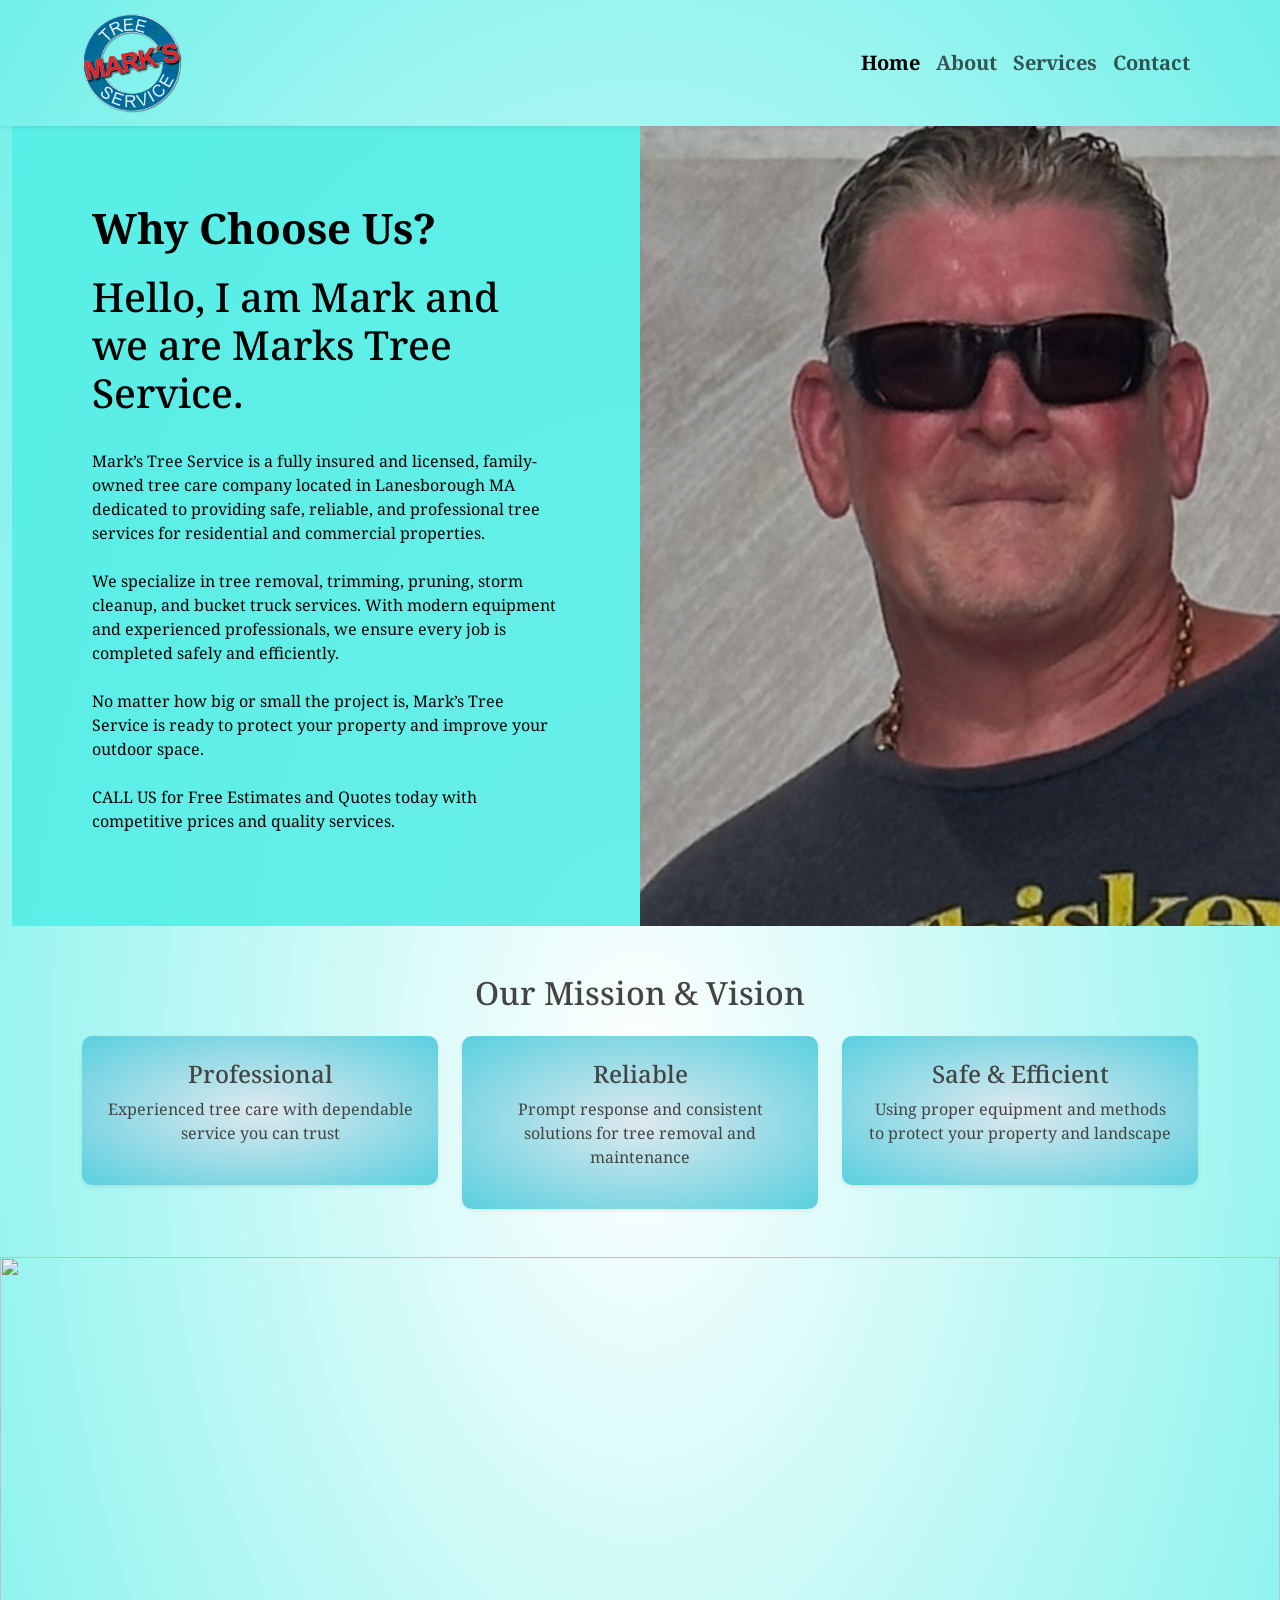
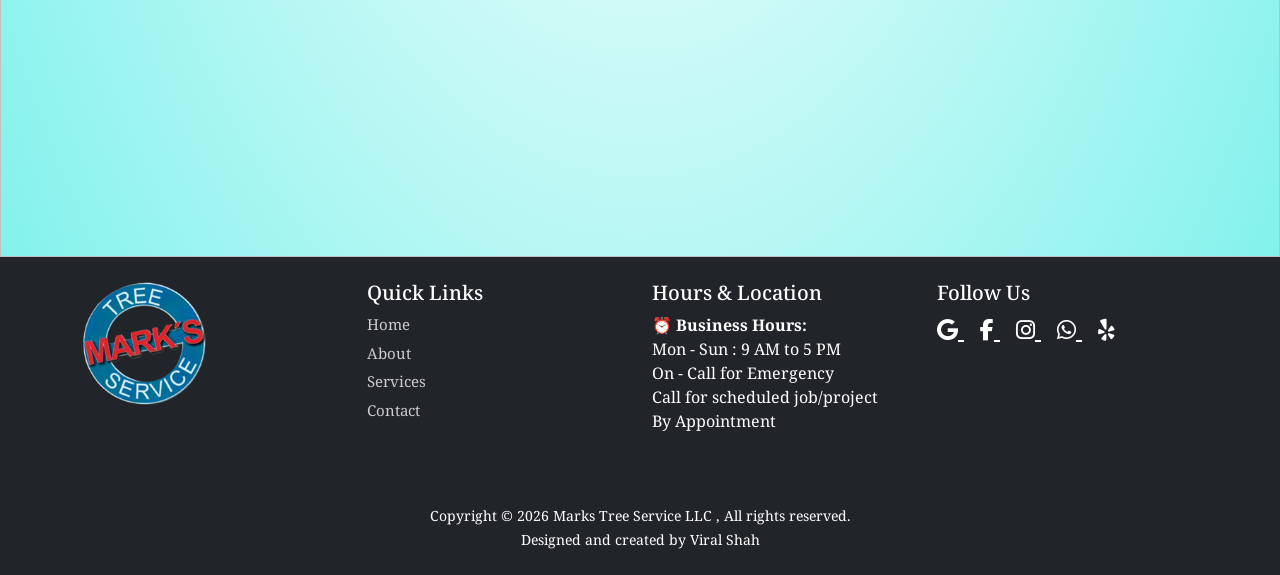
==== about.html @ 03f6d1b0 "Add files via upload" ====
<!DOCTYPE html>
<html lang="en">
<head>
  <meta charset="UTF-8" /><meta name="viewport" content="width=device-width, initial-scale=1" />
  <title> Marks Tree Service LLC | About</title>
  <link rel="icon" href="images/favicon.ico">
  <link rel="stylesheet" href="https://cdnjs.cloudflare.com/ajax/libs/bootstrap/5.3.2/css/bootstrap.min.css">
  <link rel="stylesheet" href="css/style.css">
  <link rel="stylesheet" href="https://cdnjs.cloudflare.com/ajax/libs/font-awesome/6.5.0/css/all.min.css">
  <link href="https://fonts.googleapis.com/css2?family=Noto+Serif:ital,wght@0,100..900;1,100..900&display=swap" rel="stylesheet">
</head>
<body>

  <!-- NAV -->
  <nav class="navbar navbar-expand-lg navbar-light bg-light.bg-gradient shadow-sm nav">
    <div class="container">
      <a class="navbar-brand" href="index.html">
        <img src="images/logo2.png" height="100" width="100" alt="Marks Tree Service">
      </a>
      <button class="navbar-toggler" type="button" data-bs-toggle="collapse"
              data-bs-target="#navmenu">
        <span class="navbar-toggler-icon"></span>
      </button>
      <div class="collapse navbar-collapse" id="navmenu">
        <ul class="navbar-nav ms-auto">
          <li class="nav-item"><a class="nav-link active" href="index.html">Home</a></li>
          <li class="nav-item"><a class="nav-link" href="about.html">About</a></li>
          <li class="nav-item"><a class="nav-link " href="services.html">Services</a></li>
          <li class="nav-item"><a class="nav-link" href="contact.html">Contact</a></li>
        </ul>
      </div>
    </div>
  </nav>

<!-- About Section Split Layout -->
<section class="why-choose-section">
  <div class="container-fluid">
    <div class="row g-0 align-items-center">
      <!-- LEFT CONTENT -->
      <div class="col-md-6 why-text-section">
        <div class="content-box">
          <h2>Why Choose Us?</h2>
          <p>
            <h1> Hello, I am Mark and we are Marks Tree Service. </h1><br>
            Mark’s Tree Service is a fully insured and licensed, family-owned tree care company located in 
            Lanesborough MA dedicated to providing safe, reliable, and professional tree services for residential 
            and commercial properties.
            <br><br>
            We specialize in tree removal, trimming, pruning, storm cleanup, and bucket truck services. With modern equipment and
            experienced professionals, we ensure every job is completed safely and efficiently.
            <br><br>
            No matter how big or small the project is, Mark’s Tree Service is ready to protect your property and improve your outdoor space.
            <br><br>
            CALL US for Free Estimates and Quotes today with competitive prices and quality services. 
          </p>
        </div>
      </div>
      <!-- RIGHT IMAGE -->
      <div class="col-md-6 why-image-section">
        <img src="images/mark-scholz.png" alt="Marks Tree Service">
      </div>
    </div>
  </div>
</section>

<!-- Mission & Vision (No Background) -->
<section class="py-5">
  <div class="container">
    <h2 class="text-center mb-4">Our Mission & Vision</h2>
    <div class="row g-4">
      <div class="col-md-4 text-center">
        <div class="service-card p-4 shadow-sm">
          <h4>Professional</h4>
          <p>Experienced tree care with dependable service you can trust</p>
        </div>
      </div>
      <div class="col-md-4 text-center">
        <div class="service-card p-4 shadow-sm">
          <h4>Reliable</h4>
          <p>Prompt response and consistent solutions for tree removal and maintenance</p>
        </div>
      </div>
      <div class="col-md-4 text-center">
        <div class="service-card p-4 shadow-sm">
          <h4>Safe & Efficient</h4>
          <p>Using proper equipment and methods to protect your property and landscape</p>
        </div>
      </div>
    </div>
  </div>
</section>

<!-- Background Image -->
<img src="images/mts2.png" class="abt-bg" height="600" width="100%" />

<!-- Footer -->
<footer class="footer bg-dark text-white py-4">
  <div class="container">
    <div class="row align-items-start text-center text-md-start">
      <!-- Logo -->
      <div class="col-md-3 mb-3 mb-md-0">
        <a class="navbar-brand" href="index.html">
          <img src="images/logo3.png" height="125" width="125" alt="Marks Tree Service">
        </a>
      </div>
      <!-- Quick Links -->
      <div class="col-md-3 mb-3 mb-md-0">
        <h5>Quick Links</h5>
        <ul class="list-unstyled footer-links">
          <li><a href="index.html">Home</a></li>
          <li><a href="about.html">About</a></li>
          <li><a href="services.html">Services</a></li>
          <li><a href="contact.html">Contact</a></li>
        </ul>
      </div>
      <!-- Hours & Location -->
      <div class="col-md-3 mb-3 mb-md-0">
        <h5>Hours & Location</h5>
        <p>
          <strong>⏰ Business Hours:</strong><br>
          Mon - Sun : 9 AM to 5 PM <br>
          On - Call for Emergency <br>
          Call for scheduled job/project <br>
          By Appointment <br><br>
        </p>
      </div>
      <!-- Social Media -->
      <div class="col-md-3">
        <h5>Follow Us</h5>
        <div class="social-icons mt-2">
          <a href="https://maps.app.goo.gl/eSo4BpNoBx1MTqPB8" target="_blank" class="me-3">
            <i class="fab fa-google"></i>
          </a>
          <a href="https://www.facebook.com/p/Marks-tree-service-100062338940079/" target="_blank" class="me-3">
            <i class="fab fa-facebook-f"></i>
          </a>
          <a href="#" target="_blank" class="me-3">
            <i class="fab fa-instagram"></i>
          </a>
          <a href="#" target="_blank" class="me-3">
            <i class="fab fa-whatsapp"></i>
          </a>
          <a href="#" target="_blank">
            <i class="fab fa-yelp"></i>
          </a>
        </div>
      </div>
    </div>
    <div class="copyright">
      <small>Copyright &copy; 2026 Marks Tree Service LLC , All rights reserved. </small>
      <br>
      <small>Designed and created by Viral Shah</small>
    </div>
  </div>
</footer>

  <!-- Gallery Modal -->
<div class="modal fade" id="galleryModal" tabindex="-1">
  <div class="modal-dialog modal-dialog-centered modal-lg">
    <div class="modal-content bg-transparent border-0">
      <div class="modal-body text-center p-0">
        <img id="modalImage" class="img-fluid rounded">
      </div>
    </div>
  </div>
</div>

<script src="https://cdnjs.cloudflare.com/ajax/libs/bootstrap/5.3.2/js/bootstrap.bundle.min.js"></script>
<script src="js/script.js"></script>
</body>
</html>
---- css/style.css ----
/* GENERAL */
body {
  font-family: "Noto Serif", serif;
  color: #444;
  background: radial-gradient(white, rgb(112, 240, 233) );
}

.about-section {
    background: linear-gradient(pink, rgb(107, 215, 241));
}

/* Section layout */
.why-choose-section {
  width: 100%;
}

/* LEFT SIDE GREEN AREA */
.why-text-section {
  background: rgba(81, 238, 230, 0.85);
  color: black;
  height: 800px;
  display: flex;
  align-items: center;
}

/* TEXT BOX */
.content-box {
  padding: 80px;
}

.content-box h2 {
  font-size: 42px;
  font-weight: 700;
  margin-bottom: 20px;
}

.content-box p {
  font-size: 18px;
  line-height: 1.7;
}

/* RIGHT IMAGE SIDE */
.why-image-section img {
  width: 800px;
  height: 800px;
  object-fit: cover;
}

/* MOBILE RESPONSIVE */
@media (max-width: 768px) {

  .content-box {
    padding: 40px;
  }

  .content-box h2 {
    font-size: 28px;
  }

}

/* HERO HOME */
.hero-section {
  background: linear-gradient(pink, rgb(107, 215, 241));
  height: 60vh;
  display: flex;
  align-items: center;
  justify-content: center;
}

/* SERVICE CARDS */
.service-card {
  border-radius: 10px;
  transition: 0.3s;
  background: radial-gradient( #dfe9ee, #59cfdf);
}

.service-card:hover {
  transform: translateY(-7px);
  box-shadow: 0 8px 20px rgba(0,0,0,0.15);
}

.insured-badge {
  display: inline-block;
  background-color: #198754; /* professional green */
  color: white;
  font-weight: 600;
  padding: 10px 20px;
  border-radius: 8px;
  font-size: 18px;
  letter-spacing: 0.5px;
}

.quotes {
  color: black;
  font-weight: bold;
}

/* Footer Links */
.footer-links a {
  color: #ccc;
  text-decoration: none;
  font-size: 15px;
  display: block;
  margin-bottom: 6px;
  transition: 0.3s;
}

.footer-links a:hover {
  color: #fff;
  padding-left: 5px;
}

/* Social Icons */
.social-icons a {
  color: white;
  font-size: 22px;
  transition: 0.3s;
}

.social-icons a:hover {
  color: #0d6efd;
  transform: scale(1.1);
}

.copyright {
  text-align: center;
  margin-top: 30px;
}

/* CONTACT PAGE INFO BOX */

.contact-info-box {
  background: #fff;
  border-radius: 12px;
}

.contact-info-box h3 {
  color: #c2185b;
}

.contact-info-box p {
  font-size: 1rem;
  margin-bottom: 12px;
}

/* Gallery Styling */

.gallery-item {
    width: 100%;
    height: 250px; /* Adjust height as needed */
    overflow: hidden;
    border-radius: 12px;
}

.gallery-img {
  width: 100%;
  height: 100%;
  object-fit: cover;
  cursor: pointer ;
  transition: transform 0.3s ease;
}

.gallery-img:hover {
  transform: scale(1.05);
}

#gallery {
  background: #f8f9fa;
}

.social-icons a {
  transition: color 0.3s ease, transform 0.3s ease;
}

.social-icons a:hover {
  color: #f39c12; /* gold color */
  transform: scale(1.2);
}


/* =========================
   Threading Section Styles
========================= */

.threading-section {
  margin-top: 60px;
  
}

/* Header */

.threading-header {
  background: linear-gradient(to right, #fde2e2, #ffffff);
  padding: 30px;
  text-align: center;
  border-radius: 12px;
}

.threading-header h2 {
  font-weight: 600;
  letter-spacing: 1px;
  margin: 0;
}


/* Images */

.threading-img {
  width: 100%;
  border-radius: 15px;
  box-shadow: 0 8px 20px rgba(0, 0, 0, 0.1);
}


/* Content */

.threading-content h4 {
  font-weight: 600;
  margin-top: 20px;
  margin-bottom: 15px;
}

.threading-content p {
  color: #555;
  line-height: 1.7;
}


/* Benefits List */

.benefits-list li {
  margin-bottom: 8px;
  font-weight: 500;
}


/* Button */

.btn-book {
  background-color: #2f3542;
  color: #ffffff;
  padding: 10px 25px;
  border-radius: 8px;
  text-decoration: none;
  display: inline-block;
  margin-top: 20px;
  transition: 0.3s ease;
  margin-bottom: 15px;
}

.btn-book:hover {
  background-color: #1e272e;
  color: #ffffff;
}

/* Center items vertically */
.navbar-nav .nav-link {
  font-weight: bolder;
  font-size: 20px;
  display: flex;
  align-items: center;
  height: 100%;
}

/* Hover for normal nav items */
.navbar-nav .nav-link:hover {
  border-radius: 6px;
  color: white;
}


/* Price Section */

.price-card {
  background-color: #ffffff;
  border-radius: 15px;
  padding: 25px;
  box-shadow: 0 8px 20px rgba(0, 0, 0, 0.08);
}

.price-card h4 {
  font-weight: 600;
  margin-bottom: 20px;
}


/* Price List */

.price-list li {
  display: flex;
  justify-content: space-between;
  padding: 10px 0;
  border-bottom: 1px solid #eaeaea;
  font-size: 15px;
}

.price-list li:last-child {
  border-bottom: none;
}

/* Service Rows */
.service-row img {
  max-height: 350px;
  object-fit: cover;
}

/* Service Cards */

------------------
.service-img {
    height: 260px;
    width: 100%;
    object-fit: cover;
    border-radius: 12px;
}

/* Service Menu */
.service-menu .list-group-item {
    border-radius: 8px;
    margin-bottom: 10px;
    padding: 12px 18px;
    font-weight: 500;
    border: 1px solid #ddd;
    transition: all 0.3s ease;
}

.service-menu .list-group-item-action:hover {
    background-color: pink;
    color: #000;
    cursor: pointer;
}

.service-menu .list-group-item.active {
    background-color: #ddd;
    border-color: #2f3542;
    color: black
}

.service-menu a {
  text-decoration: none;
  color: #000;
}
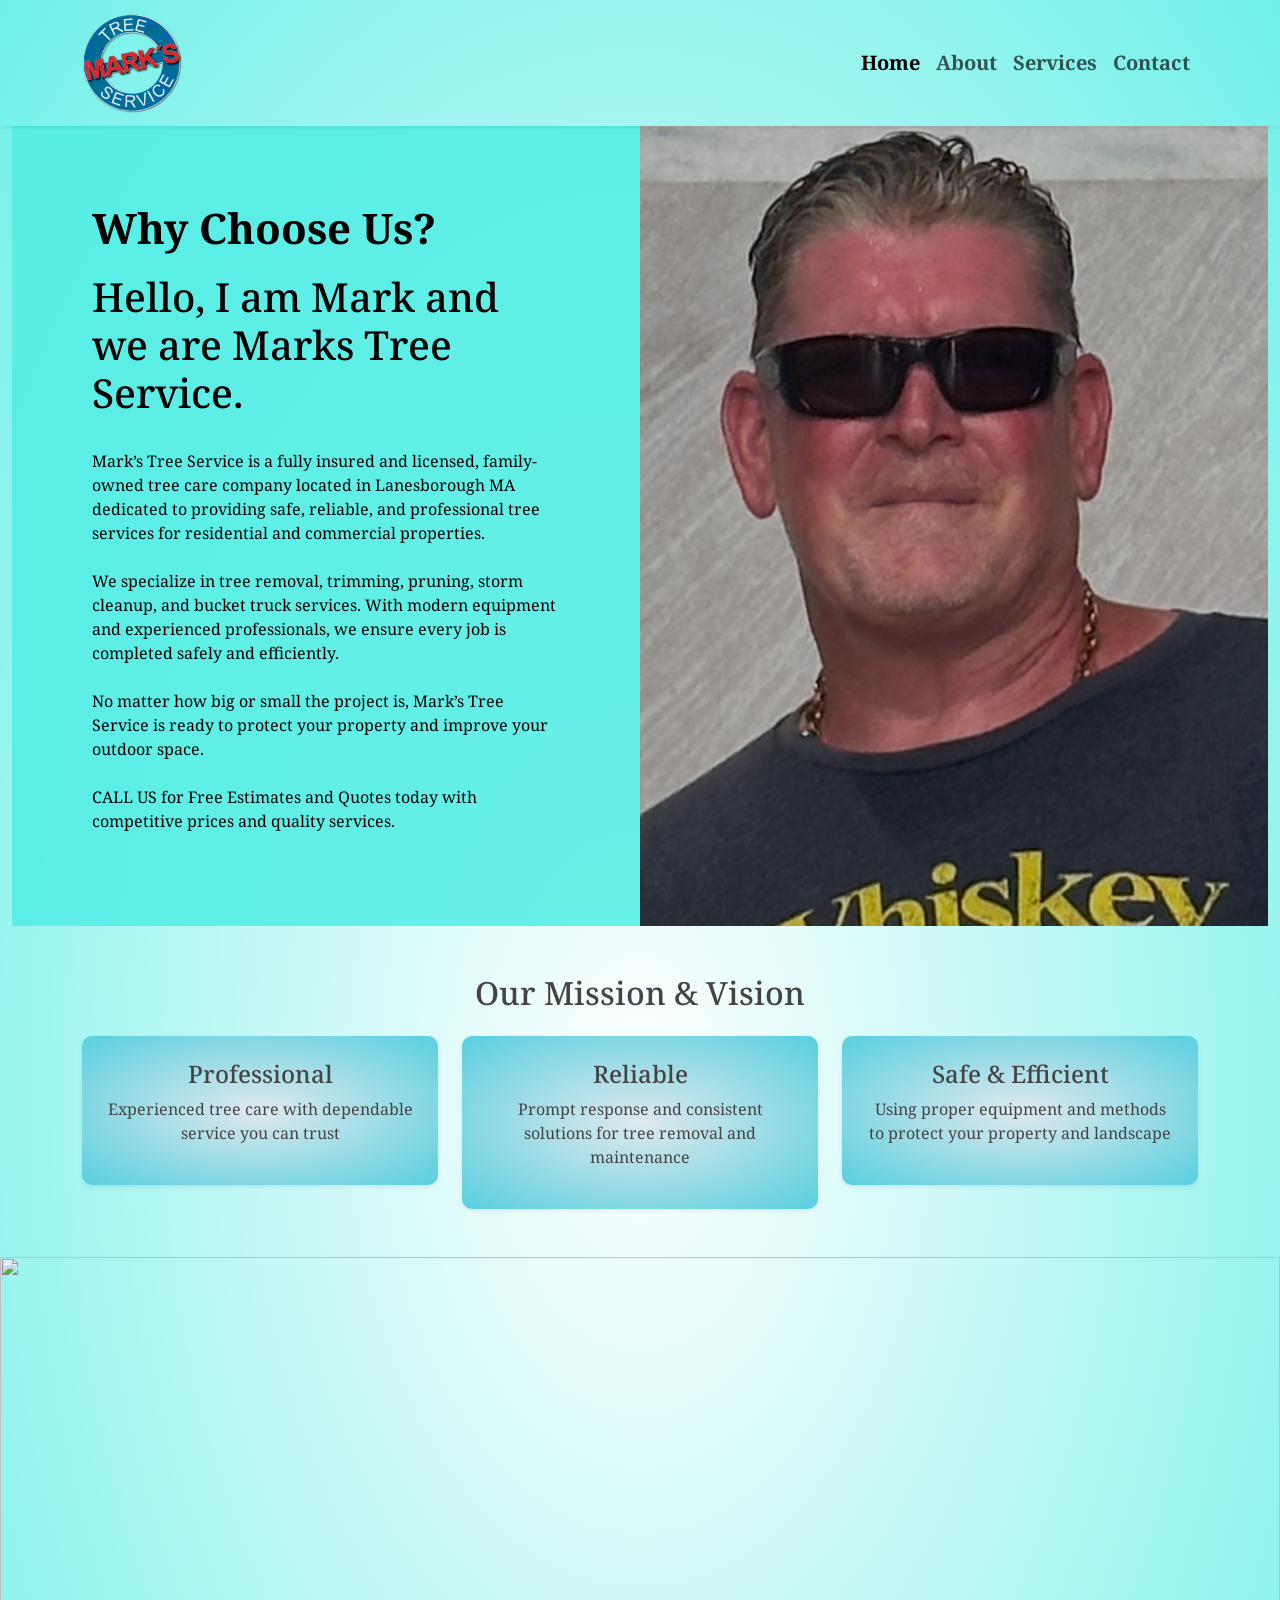
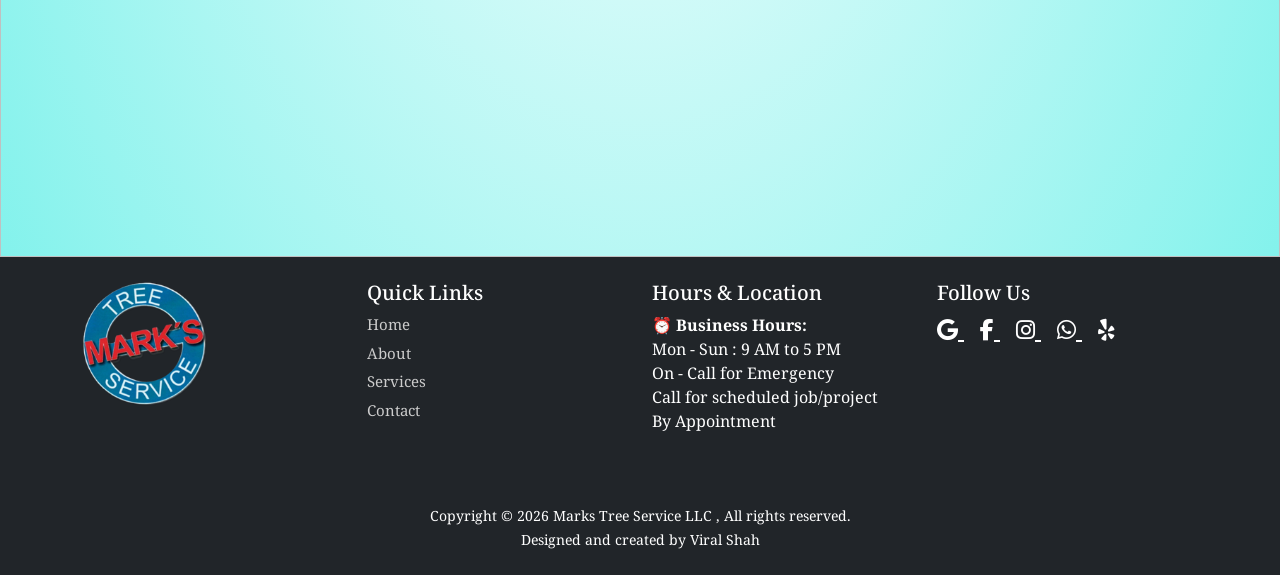
==== commit bf502c1f: "Add files via upload" ====
--- a/about.html
+++ b/about.html
@@ -57,7 +57,9 @@
       </div>
       <!-- RIGHT IMAGE -->
       <div class="col-md-6 why-image-section">
-        <img src="images/mark-scholz.png" alt="Marks Tree Service">
+        <img src="images/mark-scholz.png" 
+             alt="Marks Tree Service"
+             class="img-fluid w-80 h-80 object-fit-cover">
       </div>
     </div>
   </div>
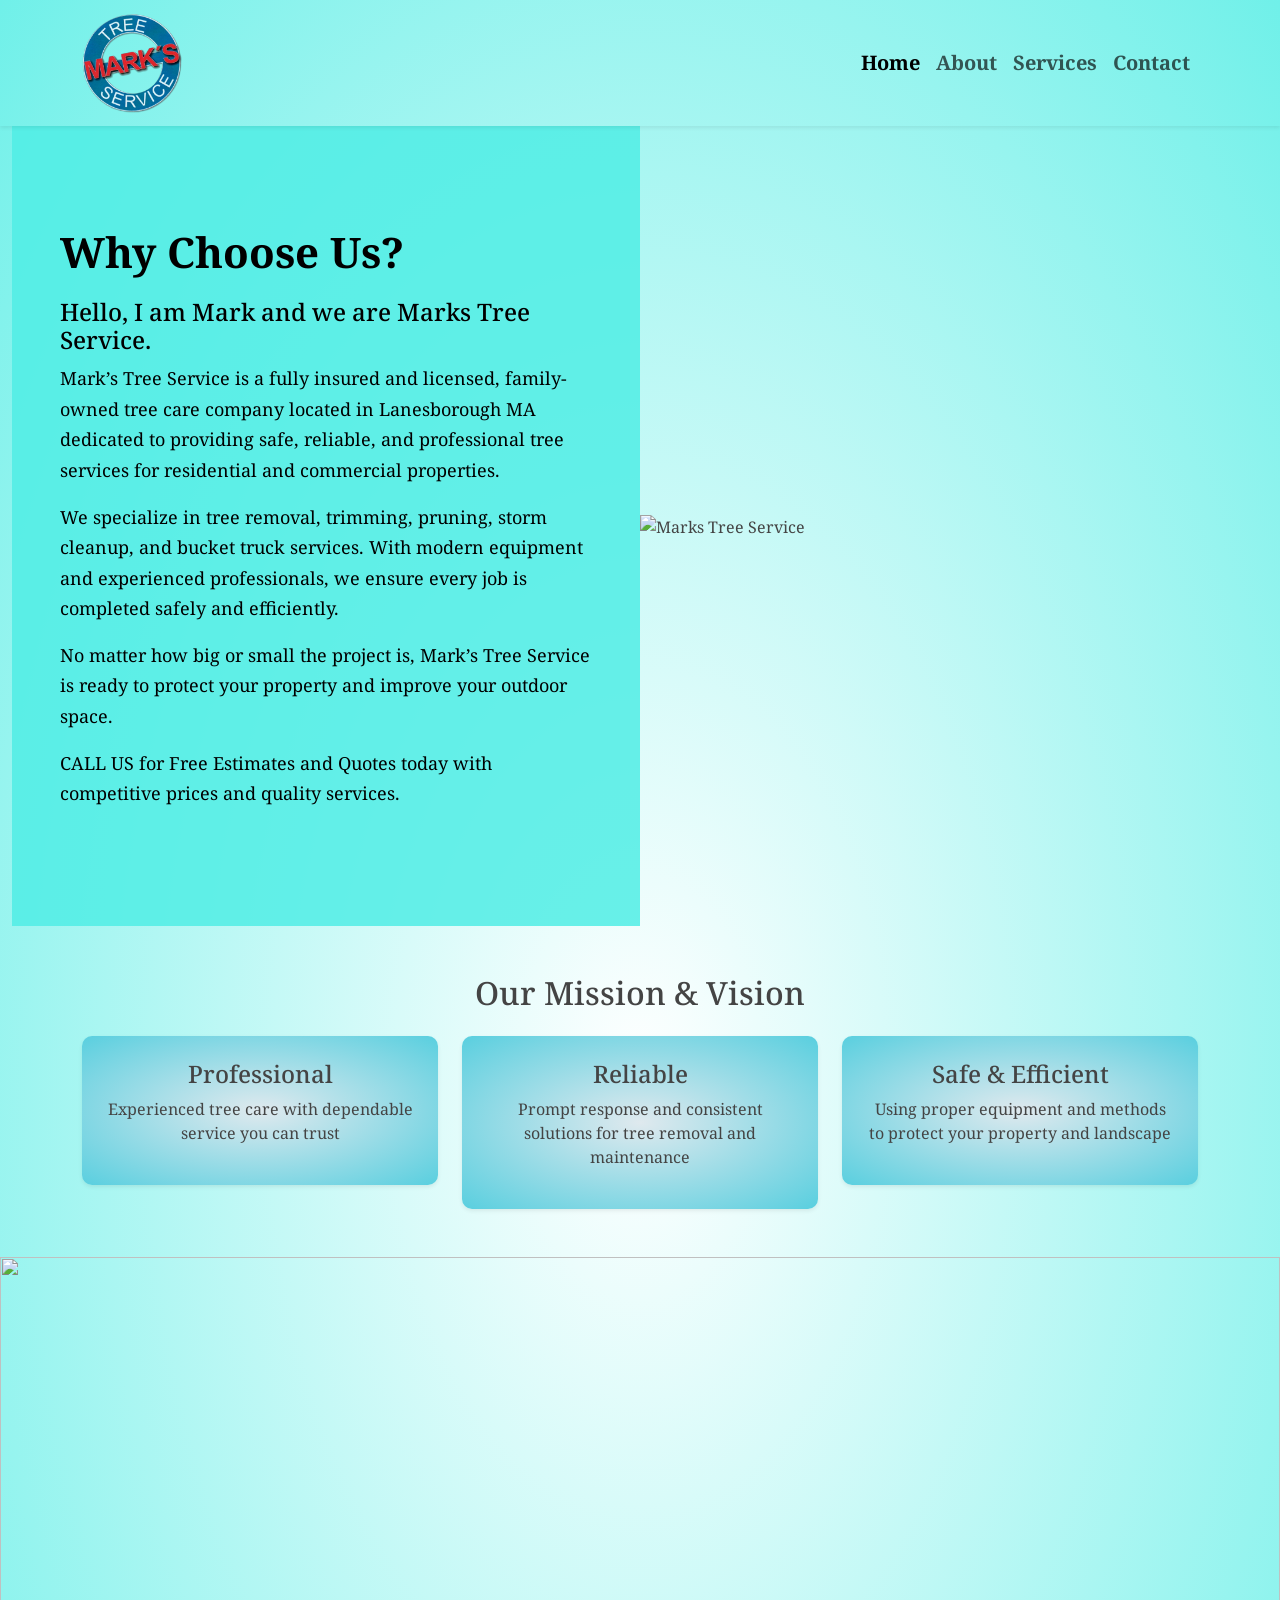
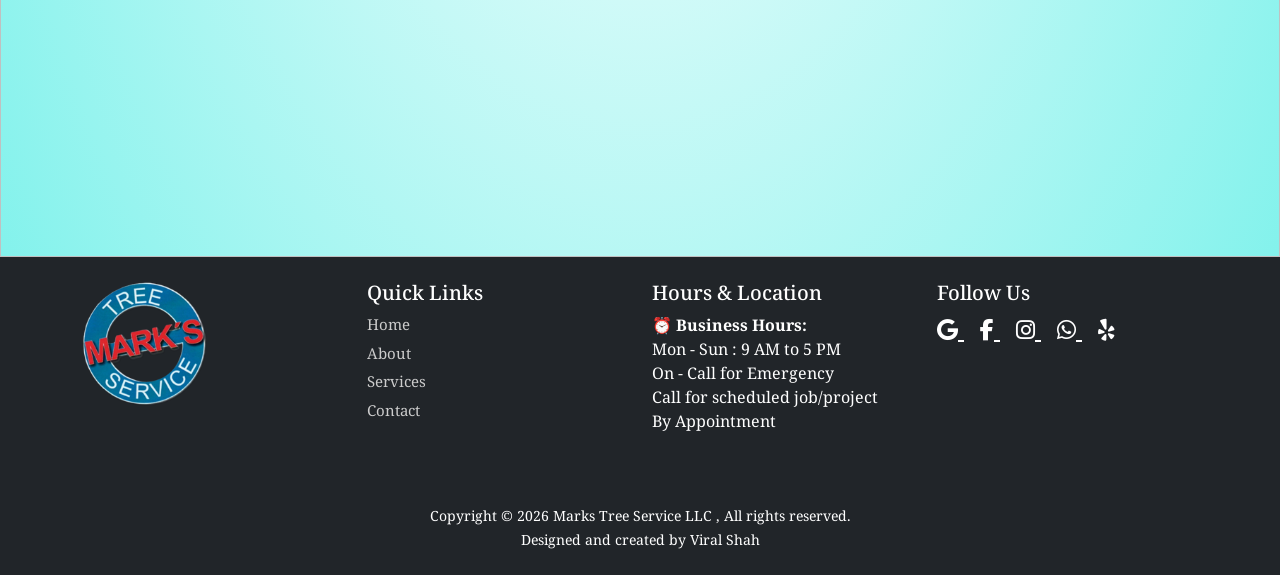
==== commit 9f9d4149: "Add files via upload" ====
--- a/about.html
+++ b/about.html
@@ -38,28 +38,31 @@
     <div class="row g-0 align-items-center">
       <!-- LEFT CONTENT -->
       <div class="col-md-6 why-text-section">
-        <div class="content-box">
+        <div class="content-box p-4 p-md-5">
           <h2>Why Choose Us?</h2>
+          <h4>Hello, I am Mark and we are Marks Tree Service.</h4>
           <p>
-            <h1> Hello, I am Mark and we are Marks Tree Service. </h1><br>
             Mark’s Tree Service is a fully insured and licensed, family-owned tree care company located in 
             Lanesborough MA dedicated to providing safe, reliable, and professional tree services for residential 
             and commercial properties.
-            <br><br>
+          </p>
+          <p>
             We specialize in tree removal, trimming, pruning, storm cleanup, and bucket truck services. With modern equipment and
             experienced professionals, we ensure every job is completed safely and efficiently.
-            <br><br>
+          </p>
+          <p>
             No matter how big or small the project is, Mark’s Tree Service is ready to protect your property and improve your outdoor space.
-            <br><br>
-            CALL US for Free Estimates and Quotes today with competitive prices and quality services. 
+          </p>
+          <p>
+            CALL US for Free Estimates and Quotes today with competitive prices and quality services.
           </p>
         </div>
       </div>
       <!-- RIGHT IMAGE -->
       <div class="col-md-6 why-image-section">
-        <img src="images/mark-scholz.png" 
+        <img src="images/mark-scholz1.png"
              alt="Marks Tree Service"
-             class="img-fluid w-80 h-80 object-fit-cover">
+             class="img-fluid why-image">
       </div>
     </div>
   </div>
--- a/css/style.css
+++ b/css/style.css
@@ -46,22 +46,34 @@
   object-fit: cover;
 }
 
-/* MOBILE RESPONSIVE */
+
+.hero-logo {
+  max-height: 280px;
+  width: auto;
+}
+
 @media (max-width: 768px) {
-
-  .content-box {
-    padding: 40px;
+  .hero-logo {
+    max-height: 240px;
   }
 
-  .content-box h2 {
-    font-size: 28px;
+  .display-4 {
+    font-size: 1.8rem;
   }
 
+  .lead {
+    font-size: 1rem;
+  }
+
+  .quotes {
+    font-size: 1rem;
+  }
 }
 
 /* HERO HOME */
 .hero-section {
   background: linear-gradient(pink, rgb(107, 215, 241));
+  padding-top: 40px;
   height: 60vh;
   display: flex;
   align-items: center;
@@ -340,4 +352,10 @@
 .service-menu a {
   text-decoration: none;
   color: #000;
-}+}
+
+.hero-logo {
+  max-width: 300px;
+  width: 100%;
+  height: auto;
+}
